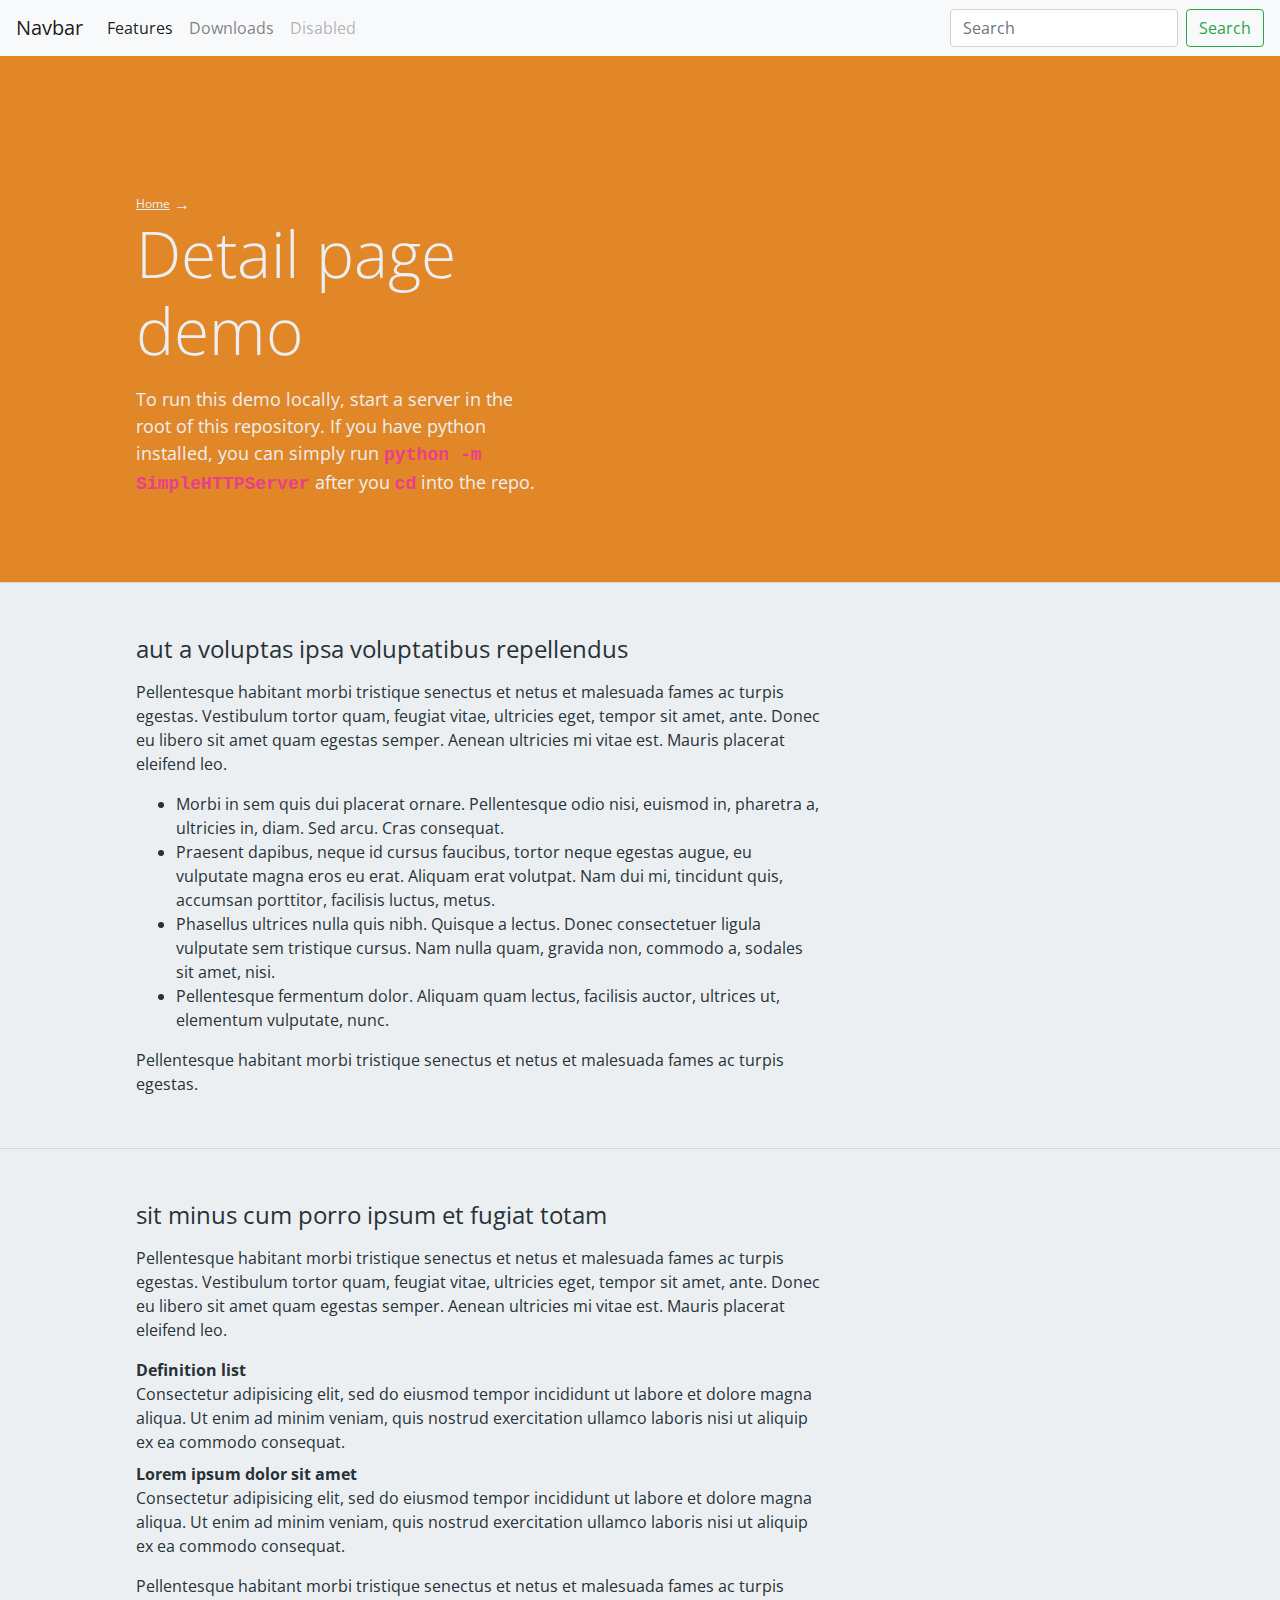
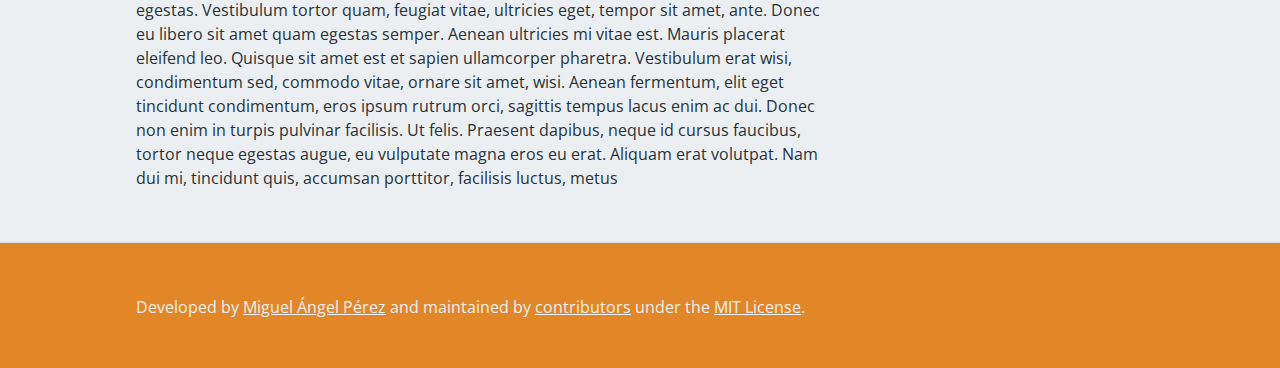
==== detail.html @ 43f10bc7 "First commit" ====
<!doctype html>
<html>
  <head>
    <meta charset="utf-8">
    <meta content="IE=edge,chrome=1" http-equiv="X-UA-Compatible">
    <meta name="viewport" content="width=device-width, initial-scale=1">
    <title>Detail page demo - jQuery.smoothState.js</title>
    
    <!-- Styles -->
    <link rel="stylesheet" href="https://fonts.googleapis.com/css?family=Open+Sans:400,800">
    <link rel="stylesheet" href="assets/css/bootstrap.min.css">
    <link rel="stylesheet" href="assets/css/normalize.css">
    <link rel="stylesheet" href="assets/css/keyframes.css">
    <link rel="stylesheet" href="assets/css/layout.css">
    <link rel="stylesheet" href="assets/css/pageTransitions.css">
  </head>
  <body>
    <div class="detail m-scene" id="main">
      <div class="scene_element scene_element--fadein">
       
       <nav class="navbar navbar-expand-lg navbar-light bg-light">
          <a class="navbar-brand" href="index.html">Navbar</a>
          <button class="navbar-toggler" type="button" data-toggle="collapse" data-target="#navbarTogglerDemo02" aria-controls="navbarTogglerDemo02" aria-expanded="false" aria-label="Toggle navigation">
            <span class="navbar-toggler-icon"></span>
          </button>

          <div class="collapse navbar-collapse" id="navbarTogglerDemo02">
            <ul class="navbar-nav mr-auto mt-2 mt-lg-0">
              <li class="nav-item active">
                <a class="nav-link" href="/features.html">Features <span class="sr-only">(current)</span></a>
              </li>
              <li class="nav-item">
                <a class="nav-link" href="/downloads.html">Downloads</a>
              </li>
              <li class="nav-item">
                <a class="nav-link disabled" href="#">Disabled</a>
              </li>
            </ul>
            <form class="form-inline my-2 my-lg-0">
              <input class="form-control mr-sm-2" type="search" placeholder="Search">
              <button class="btn btn-outline-success my-2 my-sm-0" type="submit">Search</button>
            </form>
          </div>
        </nav>

        <div class="m-right-panel m-page scene_element scene_element--fadein"><!--scene_element scene_element--fadeinup-->
          <div class="right-panel_top m-highlight">
            <div class="m-header scene_element scene_element--fadeinup">
              <div class="m-breadcrumb" itemprop="breadcrumb">
                <a class="breadcrumb_link" href="./index.html">Home</a> →
                <h1 class="m-type-display-1">
                  Detail page demo
                </h1>
              </div>
              <p class="m-type-sub-heading-1 scene_element scene_element--fadeinleft">To run this demo locally, start a server in the root of this repository. If you have python installed, you can simply run <code>python -m SimpleHTTPServer</code> after you <code>cd</code> into the repo.</p>
            </div>
          </div>
          <div class="m-segment scene_element scene_element--fadeinup">
            <h2 class="m-type-heading-1">aut a voluptas ipsa voluptatibus repellendus</h2>
            <div class="segment_content">
              <p>Pellentesque habitant morbi tristique senectus et netus et malesuada fames ac turpis egestas. Vestibulum tortor quam, feugiat vitae, ultricies eget, tempor sit amet, ante. Donec eu libero sit amet quam egestas semper. Aenean ultricies mi vitae est. Mauris placerat eleifend leo.</p>
              <ul>
                <li>Morbi in sem quis dui placerat ornare. Pellentesque odio nisi, euismod in, pharetra a, ultricies in, diam. Sed arcu. Cras consequat.</li>
                <li>Praesent dapibus, neque id cursus faucibus, tortor neque egestas augue, eu vulputate magna eros eu erat. Aliquam erat volutpat. Nam dui mi, tincidunt quis, accumsan porttitor, facilisis luctus, metus.</li>
                <li>Phasellus ultrices nulla quis nibh. Quisque a lectus. Donec consectetuer ligula vulputate sem tristique cursus. Nam nulla quam, gravida non, commodo a, sodales sit amet, nisi.</li>
                <li>Pellentesque fermentum dolor. Aliquam quam lectus, facilisis auctor, ultrices ut, elementum vulputate, nunc.</li>
              </ul>
              <p>Pellentesque habitant morbi tristique senectus et netus et malesuada fames ac turpis egestas.</p>
            </div>
          </div>
          <div class="m-segment scene_element scene_element--zoomin scene_element--fadeinleft">
            <h2 class="m-type-heading-1">sit minus cum porro ipsum et fugiat totam</h2>
            <div class="segment_content">
              <p>Pellentesque habitant morbi tristique senectus et netus et malesuada fames ac turpis egestas. Vestibulum tortor quam, feugiat vitae, ultricies eget, tempor sit amet, ante. Donec eu libero sit amet quam egestas semper. Aenean ultricies mi vitae est. Mauris placerat eleifend leo.</p>
              <dl>
                <dt>Definition list</dt>
                <dd>Consectetur adipisicing elit, sed do eiusmod tempor incididunt ut labore et dolore magna
                  aliqua. Ut enim ad minim veniam, quis nostrud exercitation ullamco laboris nisi ut aliquip ex ea
                  commodo consequat.
                </dd>
                <dt>Lorem ipsum dolor sit amet</dt>
                <dd>Consectetur adipisicing elit, sed do eiusmod tempor incididunt ut labore et dolore magna
                  aliqua. Ut enim ad minim veniam, quis nostrud exercitation ullamco laboris nisi ut aliquip ex ea
                  commodo consequat.
                </dd>
              </dl>
              <p>Pellentesque habitant morbi tristique senectus et netus et malesuada fames ac turpis egestas. Vestibulum tortor quam, feugiat vitae, ultricies eget, tempor sit amet, ante. Donec eu libero sit amet quam egestas semper. Aenean ultricies mi vitae est. Mauris placerat eleifend leo. Quisque sit amet est et sapien ullamcorper pharetra. Vestibulum erat wisi, condimentum sed, commodo vitae, ornare sit amet, wisi. Aenean fermentum, elit eget tincidunt condimentum, eros ipsum rutrum orci, sagittis tempus lacus enim ac dui. Donec non enim in turpis pulvinar facilisis. Ut felis. Praesent dapibus, neque id cursus faucibus, tortor neque egestas augue, eu vulputate magna eros eu erat. Aliquam erat volutpat. Nam dui mi, tincidunt quis, accumsan porttitor, facilisis luctus, metus</p>
            </div>
          </div>
          <div class="m-highlight m-segment">
            <div id="footer" class="segment_content">
              Developed by <a href="https://twitter.com/tayokoart">Miguel Ángel Pérez</a> and maintained by <a href="https://github.com/miguel-perez/jquery.smoothState.js/graphs/contributors">contributors</a> under the <a href="https://github.com/miguel-perez/jquery.smoothState.js/blob/master/LICENSE.md">MIT License</a>.
            </div>
          </div>
        </div>
      </div>
    </div>

    <!-- Scripts -->
    <script src="https://code.jquery.com/jquery-2.2.1.min.js"></script>
    <script src="assets/js/jquery.smoothState.min.js"></script>
     <script src="assets/js/bootstrap.bundle.min.js"></script>
    <script src="assets/js/bootstrap.min.js"></script>
    <script src="assets/js/main.js"></script>
  </body>
</html>
---- assets/css/layout.css ----
/* @mixin respond-to
------------------------------------------------------------------- */
/* line 23, /Users/miguelperez/Sites/csstricks/source/stylesheets/layout.css.scss */
body {
  font-size: 0.75em;
  background-color: #222;
  font-family: 'Open Sans', sans-serif;
  color: #eceff1;
  line-height: 1.5; }

@media screen and (min-width: 500px) {
  /* line 32, /Users/miguelperez/Sites/csstricks/source/stylesheets/layout.css.scss */
  body {
    font-size: 1em; } }
/* line 38, /Users/miguelperez/Sites/csstricks/source/stylesheets/layout.css.scss */
a {
  color: #4472B9;
  text-decoration: none;
  transition: color 0.15s ease-in; }
  /* line 42, /Users/miguelperez/Sites/csstricks/source/stylesheets/layout.css.scss */
  a:hover {
    color: #3D67A6; }
  /* line 45, /Users/miguelperez/Sites/csstricks/source/stylesheets/layout.css.scss */
  a:active, a:focus {
    color: #222; }
  /* line 49, /Users/miguelperez/Sites/csstricks/source/stylesheets/layout.css.scss */
  a:visited {
    color: #673ab7; }

/* line 54, /Users/miguelperez/Sites/csstricks/source/stylesheets/layout.css.scss */
code {
  font-weight: bold; }

/* line 62, /Users/miguelperez/Sites/csstricks/source/stylesheets/layout.css.scss */
.m-type-display-1 {
  font-size: 2em;
  font-weight: 300;
  margin: 16px 0; }

@media screen and (min-width: 768px) {
  /* line 69, /Users/miguelperez/Sites/csstricks/source/stylesheets/layout.css.scss */
  .m-type-display-1 {
    font-size: 4em; } }
/* line 74, /Users/miguelperez/Sites/csstricks/source/stylesheets/layout.css.scss */
.m-type-sub-heading-1 {
  font-size: 1.13em;
  font-weight: 400;
  margin: 16px 0; }

/* line 80, /Users/miguelperez/Sites/csstricks/source/stylesheets/layout.css.scss */
.m-type-heading-1 {
  font-size: 1.5em;
  font-weight: 400;
  margin: 16px 0; }

/* line 86, /Users/miguelperez/Sites/csstricks/source/stylesheets/layout.css.scss */
.m-lorem {
  background-color: #eceff1;
  display: inline; }

/* line 95, /Users/miguelperez/Sites/csstricks/source/stylesheets/layout.css.scss */
.m-code {
  display: block;
  margin: 1.5em 0;
  padding: 1em;
  border-bottom: 1px solid #cfd8dc; }

/* line 106, /Users/miguelperez/Sites/csstricks/source/stylesheets/layout.css.scss */
.m-header {
  position: relative;
  padding: 4.25em 4.25em 2em;
  max-width: 40em; }
  /* line 111, /Users/miguelperez/Sites/csstricks/source/stylesheets/layout.css.scss */
  .m-header .header_actions {
    margin: 1.25em 0 0; }
  /* line 115, /Users/miguelperez/Sites/csstricks/source/stylesheets/layout.css.scss */
  .m-header .header_link {
    margin-right: 1.25em;
    margin-top: 4px; }
  /* line 120, /Users/miguelperez/Sites/csstricks/source/stylesheets/layout.css.scss */
  .m-header .header_intro {
    color: #737373; }

@media screen and (min-width: 1024px) {
  /* line 126, /Users/miguelperez/Sites/csstricks/source/stylesheets/layout.css.scss */
  .m-header {
    padding: 8.5em 8.5em 4.25em; } }
/* line 135, /Users/miguelperez/Sites/csstricks/source/stylesheets/layout.css.scss */
.m-button {
  display: block;
  padding: 0.5em;
  overflow: hidden;
  background-color: #4472B9;
  min-width: 92px;
  box-model: border-box; }
  /* line 143, /Users/miguelperez/Sites/csstricks/source/stylesheets/layout.css.scss */
  .m-button .txt {
    color: #eceff1;
    transition: background-color 0.15s ease-in; }
  /* line 148, /Users/miguelperez/Sites/csstricks/source/stylesheets/layout.css.scss */
  .m-button:hover {
    background-color: #3D67A6; }

/* line 158, /Users/miguelperez/Sites/csstricks/source/stylesheets/layout.css.scss */
.m-page {
  background-color: #eceff1;
  color: #263238; }

/* line 163, /Users/miguelperez/Sites/csstricks/source/stylesheets/layout.css.scss */
.m-page--alt {
  background-color: #fff;
  color: #E18728; }

/* line 174, /Users/miguelperez/Sites/csstricks/source/stylesheets/layout.css.scss */
.m-segment {
  padding: 1em 4.25em;
  border-bottom: 1px solid #cfd8dc; }
  /* line 178, /Users/miguelperez/Sites/csstricks/source/stylesheets/layout.css.scss */
  .m-segment .segment_content {
    margin: 16px 0;
    max-width: 40em; }
  /* line 183, /Users/miguelperez/Sites/csstricks/source/stylesheets/layout.css.scss */
  .m-segment .segment_description {
    margin: 16px 0; }

@media screen and (min-width: 1024px) {
  /* line 189, /Users/miguelperez/Sites/csstricks/source/stylesheets/layout.css.scss */
  .m-segment {
    padding: 2.25em 8.5em; } }
/* line 201, /Users/miguelperez/Sites/csstricks/source/stylesheets/layout.css.scss */
.m-detail-layout .m-aside .aside_title {
  margin: 0;
  font-weight: normal; }

@media screen and (min-width: 768px) {
  /* line 209, /Users/miguelperez/Sites/csstricks/source/stylesheets/layout.css.scss */
  .m-detail-layout {
    padding-left: 110px; }
    /* line 211, /Users/miguelperez/Sites/csstricks/source/stylesheets/layout.css.scss */
    .m-detail-layout .m-aside {
      position: absolute;
      left: 0;
      width: 110px; }
      /* line 215, /Users/miguelperez/Sites/csstricks/source/stylesheets/layout.css.scss */
      .m-detail-layout .m-aside .aside_title {
        position: fixed; }
      /* line 218, /Users/miguelperez/Sites/csstricks/source/stylesheets/layout.css.scss */
      .m-detail-layout .m-aside .m-button {
        display: block; } }
/* line 231, /Users/miguelperez/Sites/csstricks/source/stylesheets/layout.css.scss */
.m-right-panel .m-header,
.m-right-panel .m-segment .segment_content {
  max-width: 43em; }
/* line 236, /Users/miguelperez/Sites/csstricks/source/stylesheets/layout.css.scss */
.m-right-panel .right-panel_top {
  border-bottom: 1px solid #cfd8dc; }

/* line 245, /Users/miguelperez/Sites/csstricks/source/stylesheets/layout.css.scss */
.m-breadcrumb .breadcrumb_link {
  position: relative;
  top: -2px;
  font-size: 0.75em; }
/* line 250, /Users/miguelperez/Sites/csstricks/source/stylesheets/layout.css.scss */
.m-breadcrumb .m-type-display-1 {
  margin-top: 0; }

/* line 258, /Users/miguelperez/Sites/csstricks/source/stylesheets/layout.css.scss */
.m-highlight {
  background-color: #E18728;
  color: #eceff1; }
  /* line 261, /Users/miguelperez/Sites/csstricks/source/stylesheets/layout.css.scss */
  .m-highlight a {
    color: #eceff1;
    text-decoration: underline; }
---- assets/css/pageTransitions.css ----
/* @mixin respond-to
------------------------------------------------------------------- */
/* line 6, /Users/miguelperez/Sites/csstricks/source/stylesheets/pageTransitions.css.scss */
.m-scene .scene_element {
  -webkit-animation-duration: 1s;
  animation-duration: 1s;
  -webkit-transition-timing-function: ease;
  transition-timing-function: ease;
  -webkit-animation-fill-mode: both;
  animation-fill-mode: both; 
}
/* line 17, /Users/miguelperez/Sites/csstricks/source/stylesheets/pageTransitions.css.scss */
.m-scene .scene_element--flip {
  -webkit-animation-name: flip;
  animation-name: flip; }
.m-scene .scene_element--fadein {
  -webkit-animation-name: fadeIn;
  animation-name: fadeIn; }
/* line 22, /Users/miguelperez/Sites/csstricks/source/stylesheets/pageTransitions.css.scss */
.m-scene .scene_element--fadeinup {
  -webkit-animation-name: fadeInUp;
  animation-name: fadeInUp; }
.m-scene .scene_element--fadeindown {
  -webkit-animation-name: fadeInDown;
  animation-name: fadeInDown; }
/* line 27, /Users/miguelperez/Sites/csstricks/source/stylesheets/pageTransitions.css.scss */
.m-scene .scene_element--fadeinright {
  -webkit-animation-name: fadeInRight;
  animation-name: fadeInRight; }
.m-scene .scene_element--fadeinleft {
  -webkit-animation-name: fadeInLeft;
  animation-name: fadeInLeft; }
/* line 32, /Users/miguelperez/Sites/csstricks/source/stylesheets/pageTransitions.css.scss */
.m-scene .scene_element--delayed {
  -webkit-animation-delay: 0.25s;
  animation-delay: 0.25s; }
/* line 37, /Users/miguelperez/Sites/csstricks/source/stylesheets/pageTransitions.css.scss */

/*exit animations*/
.m-scene.is-exiting .scene_element {
  -webkit-animation-direction: alternate-reverse;
  animation-direction: alternate-reverse; }
/* line 42, /Users/miguelperez/Sites/csstricks/source/stylesheets/pageTransitions.css.scss */
.m-scene.is-exiting .scene_element--delayed {
  -webkit-animation-delay: 0s;
  animation-delay: 0s; }
/* line 47, /Users/miguelperez/Sites/csstricks/source/stylesheets/pageTransitions.css.scss */
.m-scene.is-exiting .scene_element--noexiting {
  -webkit-animation-direction: alternate-reverse;
  animation-direction: alternate-reverse; }

.m-scene.is-exiting .scene_element--zoomout {
  -webkit-animation-name: zoomOut;
  animation-name: zoomOut; }
.m-scene.is-exiting .scene_element--fadeoutleft {
  -webkit-animation-name: fadeOutLeft;
  animation-name: fadeOutLeft; }

@media screen and (min-width: 768px) {
  /* line 58, /Users/miguelperez/Sites/csstricks/source/stylesheets/pageTransitions.css.scss */
  .m-scene .scene_element--fadeinright-wide {
    -webkit-animation-name: fadeInRight;
    animation-name: fadeInRight; } }

.is-loading,
.is-loading a {
  cursor: progress;
}
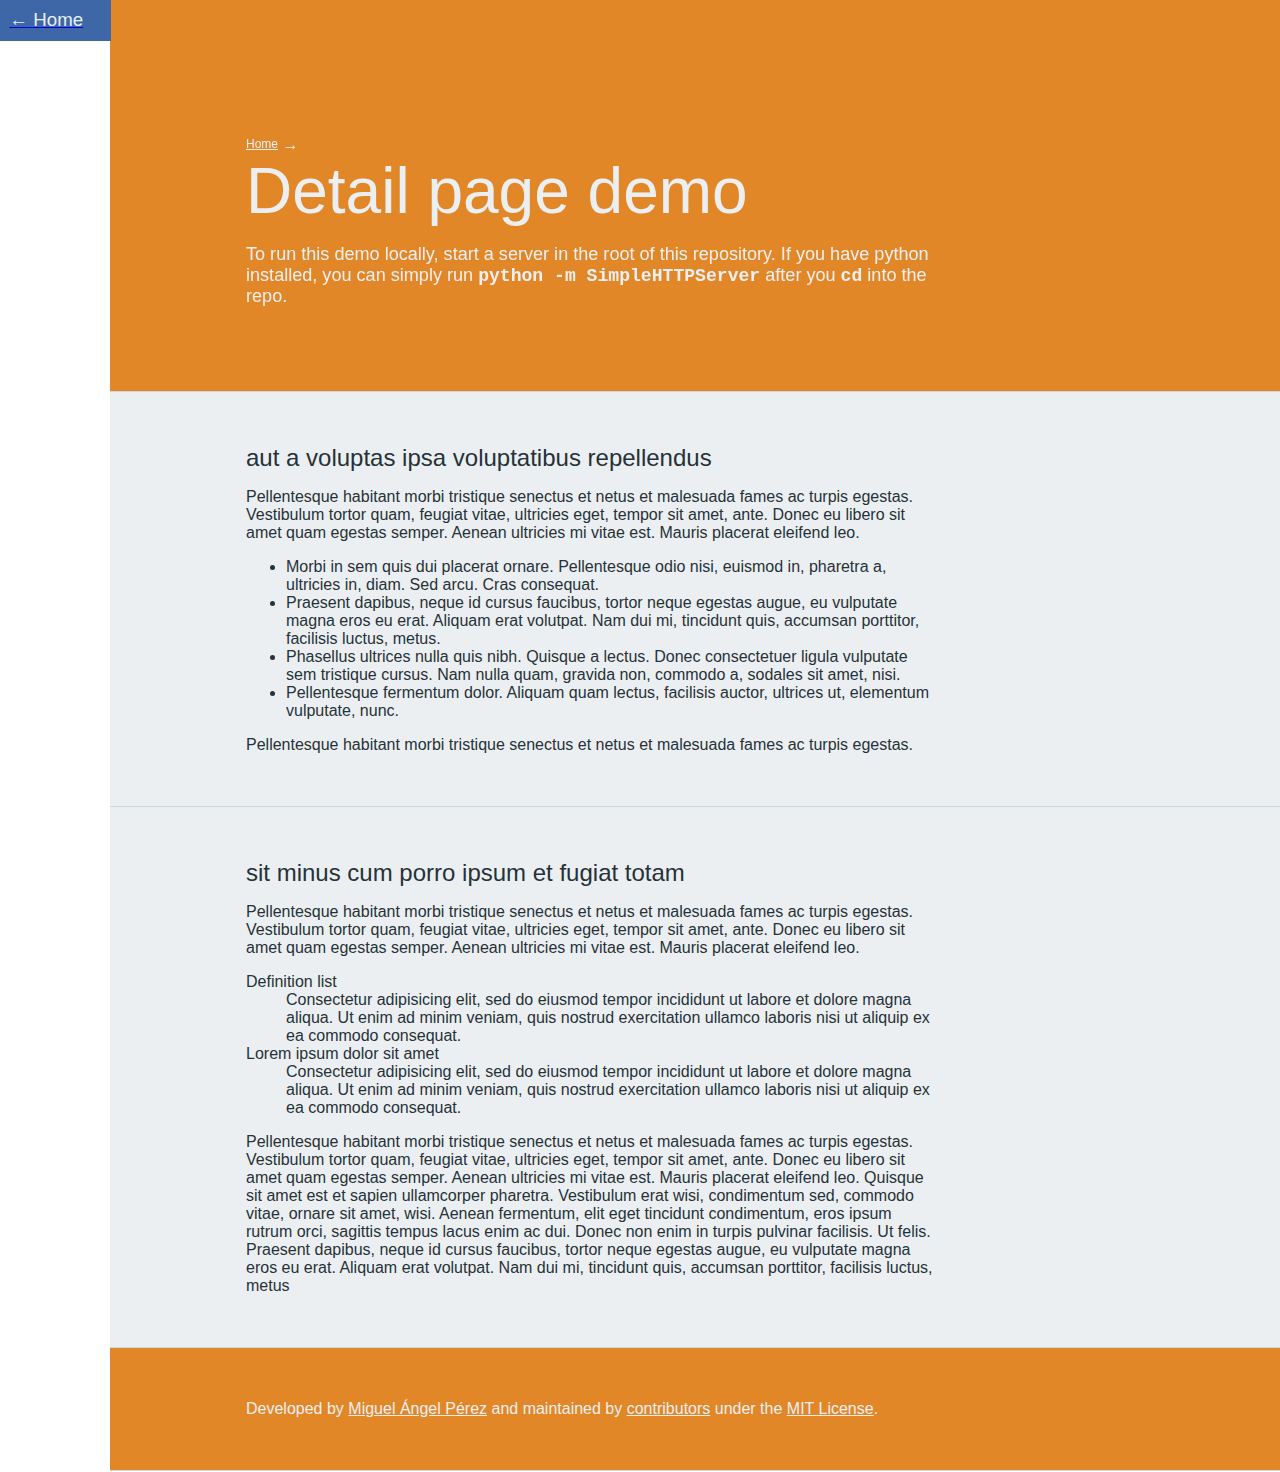
==== commit ad4c7ed5: "Remake of basic site" ====
--- a/detail.html
+++ b/detail.html
@@ -5,10 +5,9 @@
     <meta content="IE=edge,chrome=1" http-equiv="X-UA-Compatible">
     <meta name="viewport" content="width=device-width, initial-scale=1">
     <title>Detail page demo - jQuery.smoothState.js</title>
-    
+
     <!-- Styles -->
     <link rel="stylesheet" href="https://fonts.googleapis.com/css?family=Open+Sans:400,800">
-    <link rel="stylesheet" href="assets/css/bootstrap.min.css">
     <link rel="stylesheet" href="assets/css/normalize.css">
     <link rel="stylesheet" href="assets/css/keyframes.css">
     <link rel="stylesheet" href="assets/css/layout.css">
@@ -16,46 +15,27 @@
   </head>
   <body>
     <div class="detail m-scene" id="main">
-      <div class="scene_element scene_element--fadein">
-       
-       <nav class="navbar navbar-expand-lg navbar-light bg-light">
-          <a class="navbar-brand" href="index.html">Navbar</a>
-          <button class="navbar-toggler" type="button" data-toggle="collapse" data-target="#navbarTogglerDemo02" aria-controls="navbarTogglerDemo02" aria-expanded="false" aria-label="Toggle navigation">
-            <span class="navbar-toggler-icon"></span>
-          </button>
-
-          <div class="collapse navbar-collapse" id="navbarTogglerDemo02">
-            <ul class="navbar-nav mr-auto mt-2 mt-lg-0">
-              <li class="nav-item active">
-                <a class="nav-link" href="/features.html">Features <span class="sr-only">(current)</span></a>
-              </li>
-              <li class="nav-item">
-                <a class="nav-link" href="/downloads.html">Downloads</a>
-              </li>
-              <li class="nav-item">
-                <a class="nav-link disabled" href="#">Disabled</a>
-              </li>
-            </ul>
-            <form class="form-inline my-2 my-lg-0">
-              <input class="form-control mr-sm-2" type="search" placeholder="Search">
-              <button class="btn btn-outline-success my-2 my-sm-0" type="submit">Search</button>
-            </form>
-          </div>
-        </nav>
-
-        <div class="m-right-panel m-page scene_element scene_element--fadein"><!--scene_element scene_element--fadeinup-->
+      <div class="m-detail-layout">
+        <div class="m-aside scene_element scene_element--fadein">
+          <h3 class="aside_title">
+            <a href="index.html" class="m-button">
+            <span class="txt">← Home</span>
+            </a>
+          </h3>
+        </div>
+        <div class="m-right-panel m-page scene_element scene_element--fadeinup scene_element--fadeinright-wide">
           <div class="right-panel_top m-highlight">
-            <div class="m-header scene_element scene_element--fadeinup">
+            <div class="m-header">
               <div class="m-breadcrumb" itemprop="breadcrumb">
                 <a class="breadcrumb_link" href="./index.html">Home</a> →
                 <h1 class="m-type-display-1">
                   Detail page demo
                 </h1>
               </div>
-              <p class="m-type-sub-heading-1 scene_element scene_element--fadeinleft">To run this demo locally, start a server in the root of this repository. If you have python installed, you can simply run <code>python -m SimpleHTTPServer</code> after you <code>cd</code> into the repo.</p>
+              <p class="m-type-sub-heading-1">To run this demo locally, start a server in the root of this repository. If you have python installed, you can simply run <code>python -m SimpleHTTPServer</code> after you <code>cd</code> into the repo.</p>
             </div>
           </div>
-          <div class="m-segment scene_element scene_element--fadeinup">
+          <div class="m-segment">
             <h2 class="m-type-heading-1">aut a voluptas ipsa voluptatibus repellendus</h2>
             <div class="segment_content">
               <p>Pellentesque habitant morbi tristique senectus et netus et malesuada fames ac turpis egestas. Vestibulum tortor quam, feugiat vitae, ultricies eget, tempor sit amet, ante. Donec eu libero sit amet quam egestas semper. Aenean ultricies mi vitae est. Mauris placerat eleifend leo.</p>
@@ -68,7 +48,7 @@
               <p>Pellentesque habitant morbi tristique senectus et netus et malesuada fames ac turpis egestas.</p>
             </div>
           </div>
-          <div class="m-segment scene_element scene_element--zoomin scene_element--fadeinleft">
+          <div class="m-segment">
             <h2 class="m-type-heading-1">sit minus cum porro ipsum et fugiat totam</h2>
             <div class="segment_content">
               <p>Pellentesque habitant morbi tristique senectus et netus et malesuada fames ac turpis egestas. Vestibulum tortor quam, feugiat vitae, ultricies eget, tempor sit amet, ante. Donec eu libero sit amet quam egestas semper. Aenean ultricies mi vitae est. Mauris placerat eleifend leo.</p>
@@ -99,8 +79,6 @@
     <!-- Scripts -->
     <script src="https://code.jquery.com/jquery-2.2.1.min.js"></script>
     <script src="assets/js/jquery.smoothState.min.js"></script>
-     <script src="assets/js/bootstrap.bundle.min.js"></script>
-    <script src="assets/js/bootstrap.min.js"></script>
     <script src="assets/js/main.js"></script>
   </body>
 </html>
--- a/assets/css/layout.css
+++ b/assets/css/layout.css
@@ -1,31 +1,30 @@
 /* @mixin respond-to
 ------------------------------------------------------------------- */
 /* line 23, /Users/miguelperez/Sites/csstricks/source/stylesheets/layout.css.scss */
+/*
 body {
   font-size: 0.75em;
   background-color: #222;
   font-family: 'Open Sans', sans-serif;
   color: #eceff1;
   line-height: 1.5; }
+*/
 
 @media screen and (min-width: 500px) {
-  /* line 32, /Users/miguelperez/Sites/csstricks/source/stylesheets/layout.css.scss */
   body {
     font-size: 1em; } }
-/* line 38, /Users/miguelperez/Sites/csstricks/source/stylesheets/layout.css.scss */
+/*
 a {
   color: #4472B9;
   text-decoration: none;
   transition: color 0.15s ease-in; }
-  /* line 42, /Users/miguelperez/Sites/csstricks/source/stylesheets/layout.css.scss */
   a:hover {
     color: #3D67A6; }
-  /* line 45, /Users/miguelperez/Sites/csstricks/source/stylesheets/layout.css.scss */
   a:active, a:focus {
     color: #222; }
-  /* line 49, /Users/miguelperez/Sites/csstricks/source/stylesheets/layout.css.scss */
   a:visited {
     color: #673ab7; }
+*/
 
 /* line 54, /Users/miguelperez/Sites/csstricks/source/stylesheets/layout.css.scss */
 code {
--- a/assets/css/pageTransitions.css
+++ b/assets/css/pageTransitions.css
@@ -1,66 +1,63 @@
 /* @mixin respond-to
 ------------------------------------------------------------------- */
-/* line 6, /Users/miguelperez/Sites/csstricks/source/stylesheets/pageTransitions.css.scss */
+
 .m-scene .scene_element {
-  -webkit-animation-duration: 1s;
-  animation-duration: 1s;
-  -webkit-transition-timing-function: ease;
-  transition-timing-function: ease;
+  -webkit-animation-duration: 0.7s;
+  animation-duration: 0.7s;
+  -webkit-transition-timing-function: ease-in-out;
+  transition-timing-function: ease-in-out;
   -webkit-animation-fill-mode: both;
-  animation-fill-mode: both; 
-}
-/* line 17, /Users/miguelperez/Sites/csstricks/source/stylesheets/pageTransitions.css.scss */
-.m-scene .scene_element--flip {
-  -webkit-animation-name: flip;
-  animation-name: flip; }
+  animation-fill-mode: both; }
+
 .m-scene .scene_element--fadein {
   -webkit-animation-name: fadeIn;
   animation-name: fadeIn; }
-/* line 22, /Users/miguelperez/Sites/csstricks/source/stylesheets/pageTransitions.css.scss */
+
 .m-scene .scene_element--fadeinup {
   -webkit-animation-name: fadeInUp;
-  animation-name: fadeInUp; }
+  animation-name: fadeInUp; 
+}
+
 .m-scene .scene_element--fadeindown {
   -webkit-animation-name: fadeInDown;
-  animation-name: fadeInDown; }
-/* line 27, /Users/miguelperez/Sites/csstricks/source/stylesheets/pageTransitions.css.scss */
+  animation-name: fadeInDown; 
+}
+
 .m-scene .scene_element--fadeinright {
   -webkit-animation-name: fadeInRight;
-  animation-name: fadeInRight; }
+  animation-name: fadeInRight;
+}
+
 .m-scene .scene_element--fadeinleft {
   -webkit-animation-name: fadeInLeft;
-  animation-name: fadeInLeft; }
-/* line 32, /Users/miguelperez/Sites/csstricks/source/stylesheets/pageTransitions.css.scss */
+  animation-name: fadeInLeft;
+}
+
 .m-scene .scene_element--delayed {
   -webkit-animation-delay: 0.25s;
   animation-delay: 0.25s; }
-/* line 37, /Users/miguelperez/Sites/csstricks/source/stylesheets/pageTransitions.css.scss */
 
-/*exit animations*/
+/*exiting*/
+
 .m-scene.is-exiting .scene_element {
   -webkit-animation-direction: alternate-reverse;
   animation-direction: alternate-reverse; }
-/* line 42, /Users/miguelperez/Sites/csstricks/source/stylesheets/pageTransitions.css.scss */
+
 .m-scene.is-exiting .scene_element--delayed {
   -webkit-animation-delay: 0s;
   animation-delay: 0s; }
-/* line 47, /Users/miguelperez/Sites/csstricks/source/stylesheets/pageTransitions.css.scss */
+
 .m-scene.is-exiting .scene_element--noexiting {
   -webkit-animation-direction: alternate-reverse;
   animation-direction: alternate-reverse; }
 
-.m-scene.is-exiting .scene_element--zoomout {
-  -webkit-animation-name: zoomOut;
-  animation-name: zoomOut; }
-.m-scene.is-exiting .scene_element--fadeoutleft {
-  -webkit-animation-name: fadeOutLeft;
-  animation-name: fadeOutLeft; }
+@media screen and (min-width: 768px) {
 
-@media screen and (min-width: 768px) {
-  /* line 58, /Users/miguelperez/Sites/csstricks/source/stylesheets/pageTransitions.css.scss */
-  .m-scene .scene_element--fadeinright-wide {
+.m-scene .scene_element--fadeinright-wide {
     -webkit-animation-name: fadeInRight;
-    animation-name: fadeInRight; } }
+    animation-name: fadeInRight; 
+    }
+}
 
 .is-loading,
 .is-loading a {
